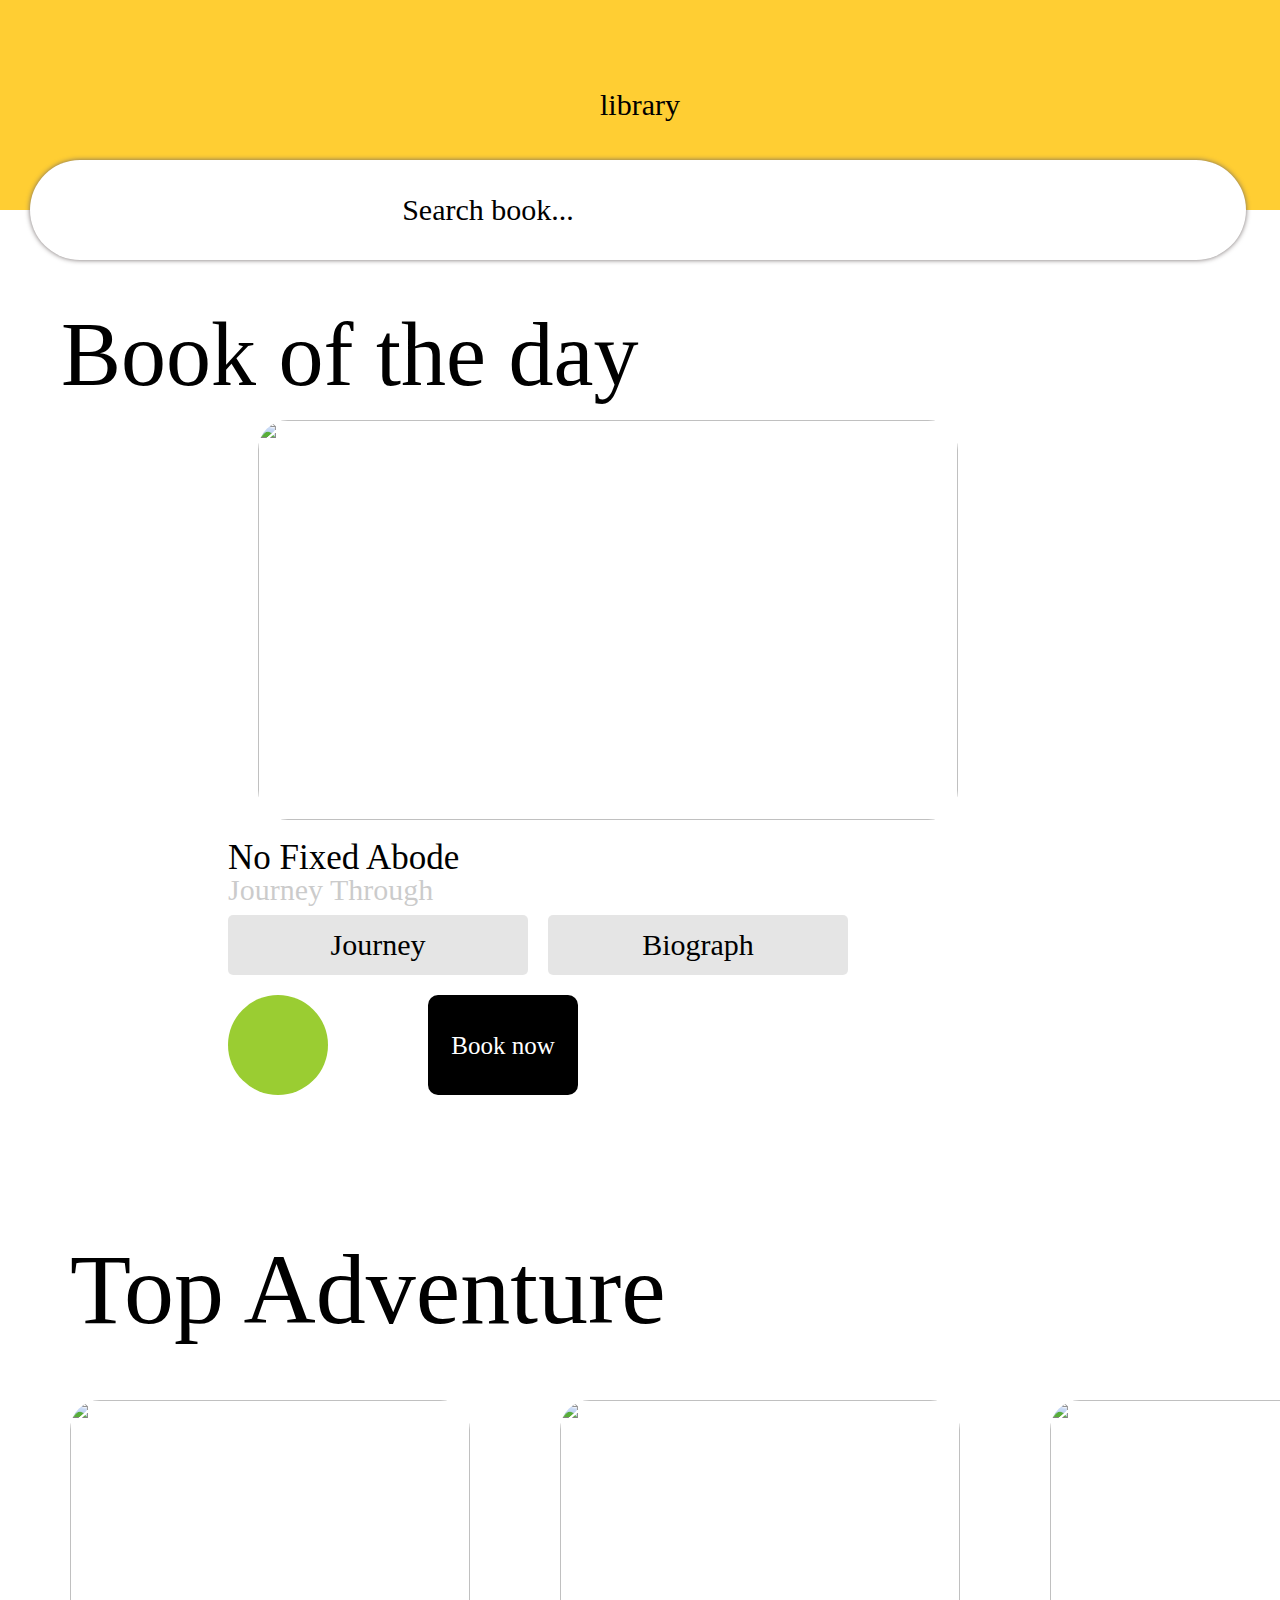
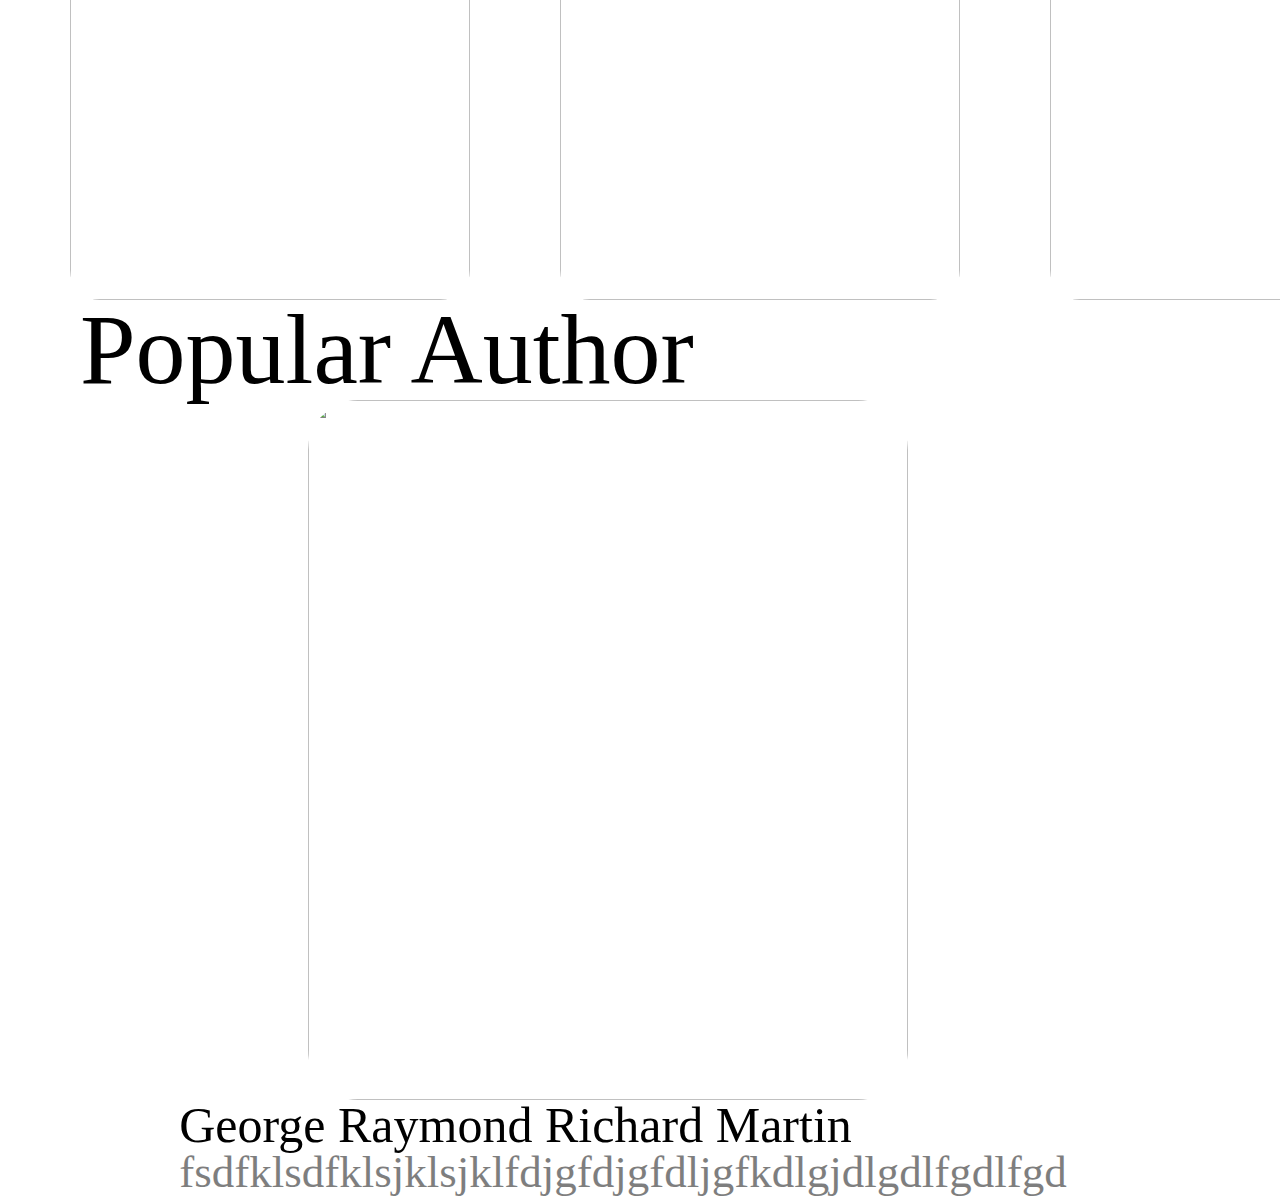
==== index.html @ fd479fc9 "Create_file" ====
<!DOCTYPE html>
<html lang="kr">
  <head>
    <meta charset="UTF-8" />
    <meta http-equiv="X-UA-Compatible" content="IE=edge" />
    <meta name="viewport" content="width=device-width, initial-scale=1.0" />
    <title>html cchall</title>
    <link rel="stylesheet" href="css/style.css" />
  </head>
  <body>
    <div class="top">
      <div class="top__li"><i class="fas fa-stream"></i></div>
      <div class="top__li"><span>library</span></div>
      <div class="top__li"><i class="fas fa-shopping-bag"></i></div>
    </div>
    <div class="search">
      <div class="search__icon"><span>Search book...</span></div>
      <div class="search__icon"><i class="fas fa-search"></i></div>
    </div>
    <div class="tod">
      <span><h3>Book of the day</h3></span>
      <div class="tod__book">
        <img
          src="https://encrypted-tbn0.gstatic.com/images?q=tbn:ANd9GcRNHQpoxnEa5grkEWmNdO9N95IiqUM8owM7dA&usqp=CAU"
          alt=""
        />
      </div>
      <div class="tod__ex">
        <div class="tod__ex__te">No Fixed Abode</div>
        <div class="tod__ex__ex">Journey Through</div>
        <div class="tod__ex__star">
          <i class="fas fa-star"></i>
          <i class="fas fa-star"></i>
          <i class="fas fa-star"></i>
          <i class="fas fa-star"></i>
          <i class="far fa-star"></i>
        </div>
        <div class="tod__ex__m">
          <div class="tod__ex__m__cat">
            <div>Journey</div>
          </div>
          <div class="tod__ex__m__cat">
            <div>Biograph</div>
          </div>
        </div>
        <div class="tod__ex__ma">
          <div class="tod__ex__ma__mark">
            <i class="fas fa-bookmark"></i>
          </div>
          <div class="tod__ex__ma__buy">
            <div>Book now</div>
          </div>
        </div>
      </div>
    </div>
    <div class="top-A">
      <div class="top-A__text">Top Adventure</div>
      <div class="top-A__book">
        <div class="top-A__book__b">
          <div class="top-A__book__b__li">
            <img
              src="C:\Users\lee\Desktop\html_chall\해리_포터와_죽음의_성물_2.jpg"
              alt=""
            />
          </div>
          <div class="top-A__star">
            <i class="fas fa-star"></i>
            <i class="fas fa-star"></i>
            <i class="fas fa-star"></i>
            <i class="fas fa-star"></i>
            <i class="far fa-star"></i>
          </div>
        </div>
        <div class="top-A__book__b">
          <div class="top-A__book__b__li">
            <img
              src="C:\Users\lee\Desktop\html_chall\9788983920942.jpg"
              alt=""
            />
          </div>
          <div class="top-A__star">
            <i class="fas fa-star"></i>
            <i class="fas fa-star"></i>
            <i class="fas fa-star"></i>
            <i class="fas fa-star"></i>
            <i class="far fa-star"></i>
          </div>
        </div>
        <div class="top-A__book__b">
          <div class="top-A__book__b__li">
            <img src="C:\Users\lee\Desktop\html_chall\코난.jpg" alt="" />
          </div>
          <div class="top-A__star">
            <i class="fas fa-star"></i>
            <i class="fas fa-star"></i>
            <i class="fas fa-star"></i>
            <i class="fas fa-star"></i>
            <i class="far fa-star"></i>
          </div>
        </div>
        <div class="top-A__book__b">
          <div class="top-A__book__b__li">
            <img src="C:\Users\lee\Desktop\html_chall\기억.jpg" alt="" />
          </div>
          <div class="top-A__star">
            <i class="fas fa-star"></i>
            <i class="fas fa-star"></i>
            <i class="fas fa-star"></i>
            <i class="fas fa-star"></i>
            <i class="far fa-star"></i>
          </div>
        </div>
      </div>
    </div>
    <div class="bottom">
      <div class="bottom__author">Popular Author</div>
      <div class="bottom__img">
        <img src="C:\Users\lee\Desktop\html_chall\케이.jpg" alt="" />
      </div>
      <div class="bottom__text">
        <div class="bottom__text__h1">George Raymond Richard Martin</div>
        <div class="bottom__text__h3">
          fsdfklsdfklsjklsjklfdjgfdjgfdljgfkdlgjdlgdlfgdlfgd
        </div>
      </div>
    </div>

    <script
      src="https://kit.fontawesome.com/6478f529f2.js"
      crossorigin="anonymous"
    ></script>
  </body>
</html>
---- css/style.css ----
@import "reset.css";
@import "top.css";

.top-A {
  display: flex;
  flex-direction: column;
  margin-left: 70px;
}
.top-A__text {
  font-size: 100px;
}
.top-A__book {
  margin-top: 60px;
  display: flex;
}
.top-A__book__b {
  display: flex;
  flex-direction: column;
  align-items: center;
}
.top-A__book__b__li {
  width: 400px;
  height: 500px;
  margin-right: 90px;
  border-radius: 30px;
}
.top-A__book__b__li img {
  width: 400px;
  height: 500px;
  border-radius: 30px;
}
.top-A__star {
  font-size: 50px;
  color: yellowgreen;
  margin-right: 90px;
}
.bottom {
  display: flex;
  justify-content: center;
  flex-wrap: wrap;
  width: 95%;
}
.bottom__author {
  width: 100%;
  font-size: 100px;
  margin-left: 80px;
}
.bottom__img {
  width: 600px;
  height: 700px;
}
.bottom__img img {
  width: 600px;
  height: 700px;
  border-radius: 50px;
}
.bottom__text {
  margin-left: 30px;
  display: flex;
  flex-direction: column;
}
.bottom__text__h1 {
  font-size: 50px;
}
.bottom__text__h3 {
  font-size: 45px;
  opacity: 0.5;
}
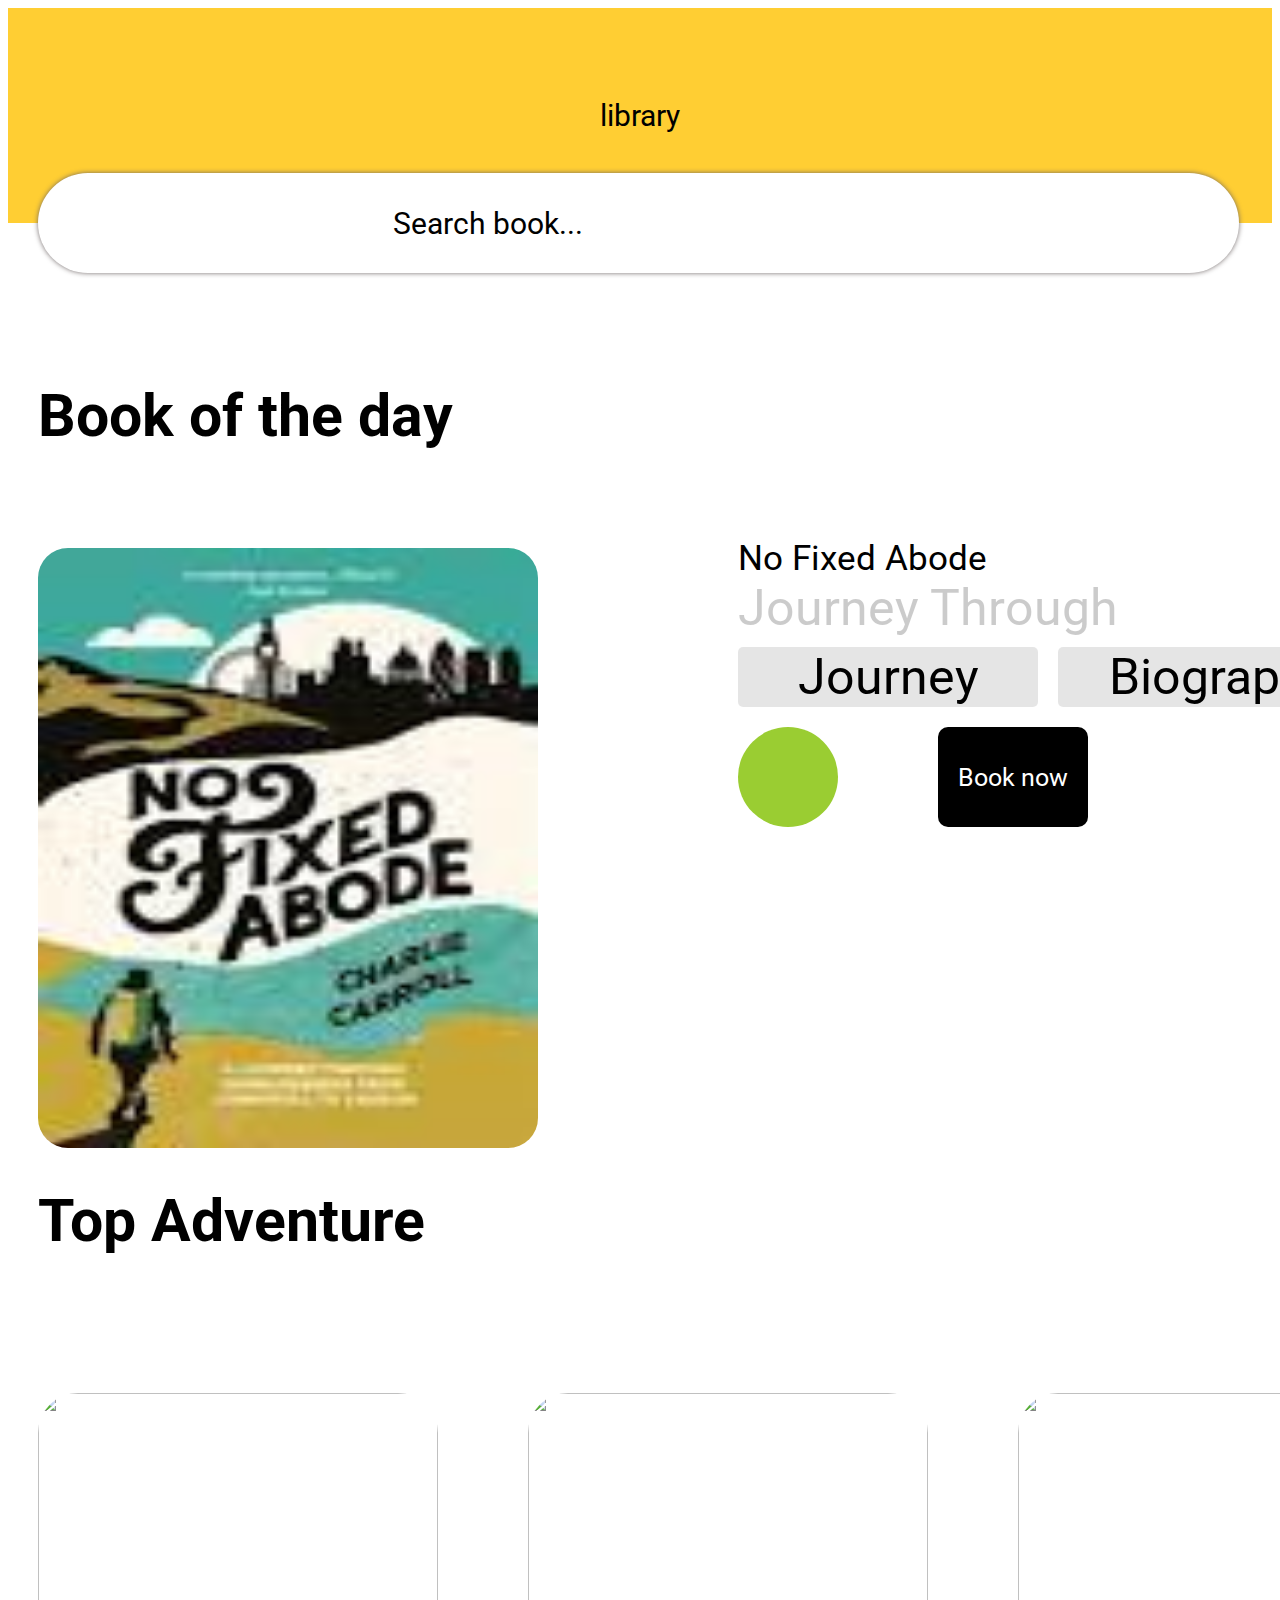
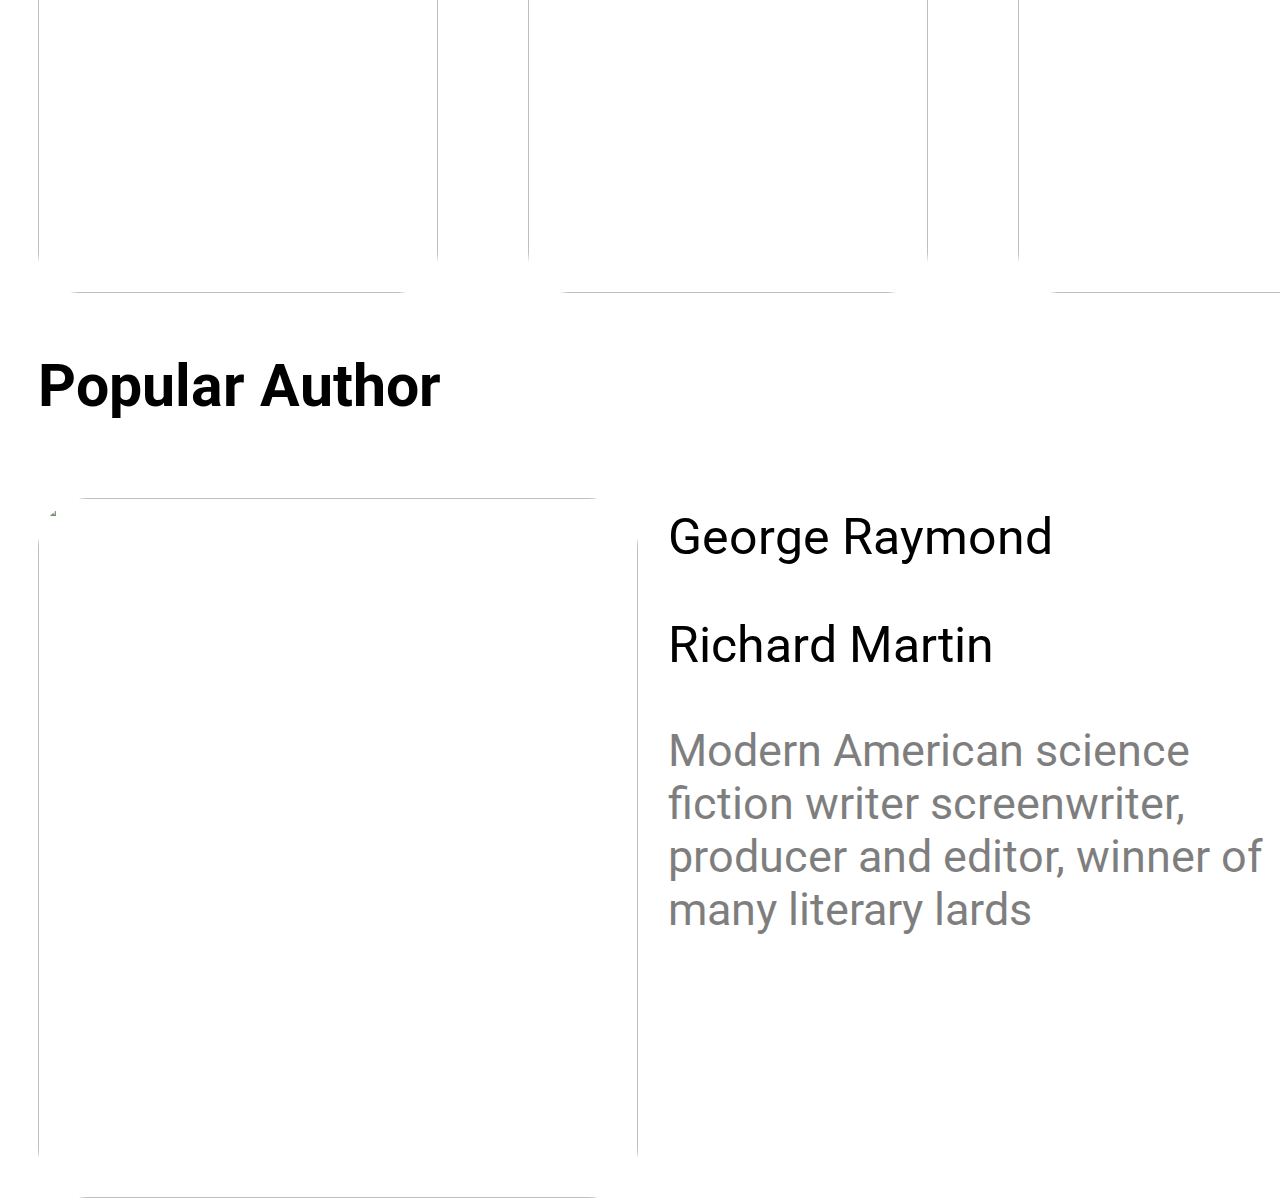
==== commit d8a34222: "Upload-file" ====
--- a/index.html
+++ b/index.html
@@ -17,11 +17,14 @@
       <div class="search__icon"><span>Search book...</span></div>
       <div class="search__icon"><i class="fas fa-search"></i></div>
     </div>
+    <div id="tod">
+      <span><h3>Book of the day</h3></span>
+    </div>
+
     <div class="tod">
-      <span><h3>Book of the day</h3></span>
       <div class="tod__book">
         <img
-          src="https://encrypted-tbn0.gstatic.com/images?q=tbn:ANd9GcRNHQpoxnEa5grkEWmNdO9N95IiqUM8owM7dA&usqp=CAU"
+          src="[data-uri]"
           alt=""
         />
       </div>
@@ -53,13 +56,15 @@
         </div>
       </div>
     </div>
+    <div id="top">
+      <h3>Top Adventure</h3>
+    </div>
     <div class="top-A">
-      <div class="top-A__text">Top Adventure</div>
       <div class="top-A__book">
         <div class="top-A__book__b">
           <div class="top-A__book__b__li">
             <img
-              src="C:\Users\lee\Desktop\html_chall\해리_포터와_죽음의_성물_2.jpg"
+              src="https://encrypted-tbn0.gstatic.com/images?q=tbn:ANd9GcS0JaaZ1Ub4_S17kpk6j7gogeroDowIHeVVKqrb9xuFKWtyrqYu"
               alt=""
             />
           </div>
@@ -74,7 +79,7 @@
         <div class="top-A__book__b">
           <div class="top-A__book__b__li">
             <img
-              src="C:\Users\lee\Desktop\html_chall\9788983920942.jpg"
+              src="https://w.namu.la/s/[base64]"
               alt=""
             />
           </div>
@@ -88,7 +93,10 @@
         </div>
         <div class="top-A__book__b">
           <div class="top-A__book__b__li">
-            <img src="C:\Users\lee\Desktop\html_chall\코난.jpg" alt="" />
+            <img
+              src="https://w.namu.la/s/13bbe9eef24249b767242e0c9449ead270d82fb3b19bb42d1e1526181ffd2c3e017b5d18b1d93523772c7f02afd8a23a25f61a793031c71f505e01f877d67a51578e66409b160e43a558c75fe1cfaacd93aec9b422e5e74afc3530d8c5007678"
+              alt=""
+            />
           </div>
           <div class="top-A__star">
             <i class="fas fa-star"></i>
@@ -100,7 +108,10 @@
         </div>
         <div class="top-A__book__b">
           <div class="top-A__book__b__li">
-            <img src="C:\Users\lee\Desktop\html_chall\기억.jpg" alt="" />
+            <img
+              src="https://w.namu.la/s/9c8aec62a38519acd62ce12f338b7101281dd9f3a4ad69b2ed8a3da4b23398d4b355e460b871c93ca2b1213aaef01faaeb8c114cd68f4c9ead671ea20614bf02e3f9f0506047c3c4ef89bdfde5497096c70635728d6c3aaf14f5cf9d6d3270af"
+              alt=""
+            />
           </div>
           <div class="top-A__star">
             <i class="fas fa-star"></i>
@@ -112,15 +123,24 @@
         </div>
       </div>
     </div>
+    <div id="bottom">
+      <h3>Popular Author</h3>
+    </div>
     <div class="bottom">
-      <div class="bottom__author">Popular Author</div>
       <div class="bottom__img">
-        <img src="C:\Users\lee\Desktop\html_chall\케이.jpg" alt="" />
+        <img
+          src="https://w.namu.la/s/[base64]"
+          alt=""
+        />
       </div>
       <div class="bottom__text">
-        <div class="bottom__text__h1">George Raymond Richard Martin</div>
+        <div class="bottom__text__h1">
+          George Raymond
+          <p>Richard Martin</p>
+        </div>
         <div class="bottom__text__h3">
-          fsdfklsdfklsjklsjklfdjgfdjgfdljgfkdlgjdlgdlfgdlfgd
+          Modern American science fiction writer screenwriter, producer and
+          editor, winner of many literary lards
         </div>
       </div>
     </div>
--- a/css/style.css
+++ b/css/style.css
@@ -1,10 +1,124 @@
-@import "reset.css";
-@import "top.css";
+@import url("https://fonts.googleapis.com/css2?family=Roboto:wght@700&display=swap");
 
+* {
+  box-sizing: border-box;
+  font-family: "Roboto", sans-serif;
+}
+.top {
+  display: flex;
+  justify-content: space-between;
+
+  font-size: 30px;
+  padding: 90px 30px;
+  background-color: #ffce33;
+}
+
+.search {
+  width: 95%;
+  height: 100px;
+  margin: 0 30px;
+  font-size: 30px;
+  background-color: white;
+  border-radius: 50px;
+  display: flex;
+  justify-content: center;
+  align-items: center;
+  position: relative;
+  top: -50px;
+  box-shadow: 0 0 5px 0 rgba(108, 99, 99, 0.95);
+}
+.search span {
+  margin-right: 300px;
+}
+#tod {
+  font-size: 50px;
+  margin-left: 30px;
+}
+.tod {
+  display: flex;
+
+  margin-left: 30px;
+}
+.tod span {
+  width: 100%;
+  margin-left: 61px;
+  font-size: 90px;
+}
+.tod__book,
+img {
+  height: 600px;
+  width: 500px;
+  border-radius: 30px;
+  margin-top: 20px;
+}
+
+.tod__ex {
+  height: 400px;
+  width: 800px;
+
+  margin-top: 30px;
+  font-size: 50px;
+  margin-left: 200px;
+}
+.tod__ex__te {
+  font-size: 35px;
+}
+.tod__ex__ex {
+  opacity: 0.2;
+}
+.tod__ex__star {
+  color: yellowgreen;
+}
+.tod__ex__m {
+  display: flex;
+  margin: 10px 0;
+}
+.tod__ex__m__cat {
+  width: 300px;
+  height: 60px;
+  display: flex;
+  justify-content: center;
+  align-items: center;
+  background-color: rgba(0, 0, 0, 0.1);
+  border-radius: 5px;
+  margin-right: 20px;
+}
+.tod__ex__ma {
+  display: flex;
+  justify-content: flex-start;
+  margin-top: 20px;
+}
+.tod__ex__ma__mark {
+  display: flex;
+  justify-content: center;
+  align-items: center;
+  height: 100px;
+  width: 100px;
+  border-radius: 50%;
+  background-color: yellowgreen;
+}
+.tod__ex__ma__buy {
+  display: flex;
+  justify-content: center;
+  align-items: center;
+  width: 150px;
+  height: 100px;
+  background-color: black;
+  color: white;
+  font-size: 25px;
+  border-radius: 10px;
+  margin-left: 100px;
+}
+
+#top,
+#bottom {
+  font-size: 50px;
+  margin-left: 30px;
+}
 .top-A {
   display: flex;
   flex-direction: column;
-  margin-left: 70px;
+  margin-left: 30px;
 }
 .top-A__text {
   font-size: 100px;
@@ -12,6 +126,7 @@
 .top-A__book {
   margin-top: 60px;
   display: flex;
+  overflow-x: visible;
 }
 .top-A__book__b {
   display: flex;
@@ -22,23 +137,22 @@
   width: 400px;
   height: 500px;
   margin-right: 90px;
-  border-radius: 30px;
+  border-radius: 40px;
 }
 .top-A__book__b__li img {
   width: 400px;
   height: 500px;
-  border-radius: 30px;
+  border-radius: 40px;
 }
 .top-A__star {
   font-size: 50px;
   color: yellowgreen;
   margin-right: 90px;
+  margin-top: 20px;
 }
 .bottom {
   display: flex;
-  justify-content: center;
-  flex-wrap: wrap;
-  width: 95%;
+  margin-left: 30px;
 }
 .bottom__author {
   width: 100%;
@@ -56,13 +170,16 @@
 }
 .bottom__text {
   margin-left: 30px;
+  margin-top: 30px;
   display: flex;
   flex-direction: column;
 }
 .bottom__text__h1 {
   font-size: 50px;
+  text-align: start;
 }
 .bottom__text__h3 {
+  text-align: start;
   font-size: 45px;
   opacity: 0.5;
 }
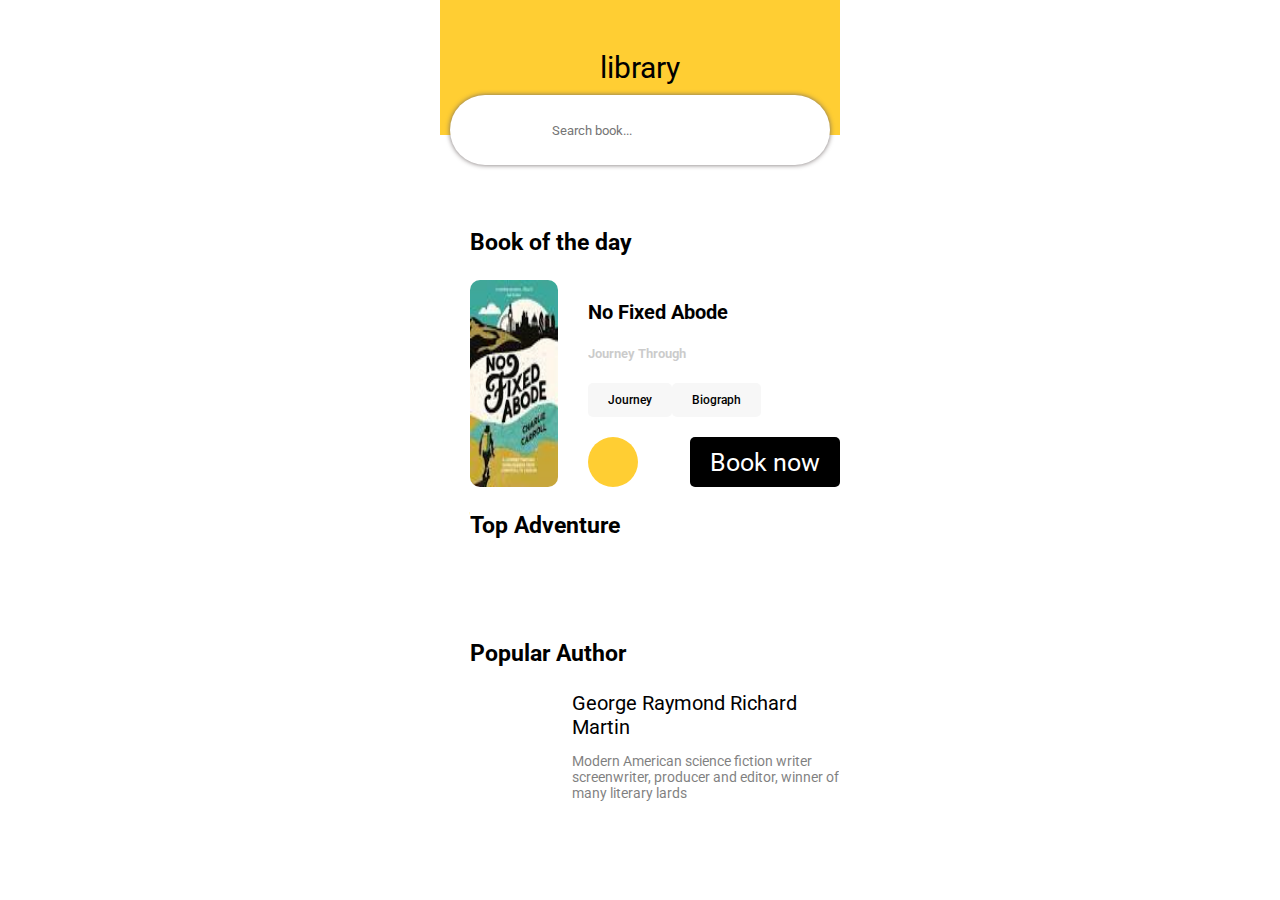
==== commit 1053a228: "Update_file" ====
--- a/index.html
+++ b/index.html
@@ -8,143 +8,142 @@
     <link rel="stylesheet" href="css/style.css" />
   </head>
   <body>
-    <div class="top">
-      <div class="top__li"><i class="fas fa-stream"></i></div>
-      <div class="top__li"><span>library</span></div>
-      <div class="top__li"><i class="fas fa-shopping-bag"></i></div>
-    </div>
-    <div class="search">
-      <div class="search__icon"><span>Search book...</span></div>
-      <div class="search__icon"><i class="fas fa-search"></i></div>
-    </div>
-    <div id="tod">
-      <span><h3>Book of the day</h3></span>
-    </div>
+    <article>
+      <div class="top">
+        <div class="top__li"><i class="fas fa-stream"></i></div>
+        <div class="top__li"><span>library</span></div>
+        <div class="top__li"><i class="fas fa-shopping-bag"></i></div>
+      </div>
+      <div class="search">
+        <input type="text " placeholder="Search book..." />
+        <div class="search__icon"><i class="fas fa-search"></i></div>
+      </div>
+      <div id="tod">
+        <h3>Book of the day</h3>
+      </div>
 
-    <div class="tod">
-      <div class="tod__book">
+      <div class="tod">
         <img
           src="[data-uri]"
           alt=""
+          class="tod__book"
         />
-      </div>
-      <div class="tod__ex">
-        <div class="tod__ex__te">No Fixed Abode</div>
-        <div class="tod__ex__ex">Journey Through</div>
-        <div class="tod__ex__star">
-          <i class="fas fa-star"></i>
-          <i class="fas fa-star"></i>
-          <i class="fas fa-star"></i>
-          <i class="fas fa-star"></i>
-          <i class="far fa-star"></i>
-        </div>
-        <div class="tod__ex__m">
-          <div class="tod__ex__m__cat">
-            <div>Journey</div>
-          </div>
-          <div class="tod__ex__m__cat">
-            <div>Biograph</div>
-          </div>
-        </div>
-        <div class="tod__ex__ma">
-          <div class="tod__ex__ma__mark">
-            <i class="fas fa-bookmark"></i>
-          </div>
-          <div class="tod__ex__ma__buy">
-            <div>Book now</div>
-          </div>
-        </div>
-      </div>
-    </div>
-    <div id="top">
-      <h3>Top Adventure</h3>
-    </div>
-    <div class="top-A">
-      <div class="top-A__book">
-        <div class="top-A__book__b">
-          <div class="top-A__book__b__li">
-            <img
-              src="https://encrypted-tbn0.gstatic.com/images?q=tbn:ANd9GcS0JaaZ1Ub4_S17kpk6j7gogeroDowIHeVVKqrb9xuFKWtyrqYu"
-              alt=""
-            />
-          </div>
-          <div class="top-A__star">
+
+        <div class="tod__ex">
+          <h3 class="tod__ex__te">No Fixed Abode</h3>
+          <h5 class="tod__ex__ex">Journey Through</h5>
+          <div class="tod__ex__star">
             <i class="fas fa-star"></i>
             <i class="fas fa-star"></i>
             <i class="fas fa-star"></i>
             <i class="fas fa-star"></i>
             <i class="far fa-star"></i>
           </div>
-        </div>
-        <div class="top-A__book__b">
-          <div class="top-A__book__b__li">
-            <img
-              src="https://w.namu.la/s/[base64]"
-              alt=""
-            />
+          <div class="tod__ex__m">
+            <div class="tod__ex__m__cat">
+              <div>Journey</div>
+            </div>
+            <div class="tod__ex__m__cat">
+              <div>Biograph</div>
+            </div>
           </div>
-          <div class="top-A__star">
-            <i class="fas fa-star"></i>
-            <i class="fas fa-star"></i>
-            <i class="fas fa-star"></i>
-            <i class="fas fa-star"></i>
-            <i class="far fa-star"></i>
-          </div>
-        </div>
-        <div class="top-A__book__b">
-          <div class="top-A__book__b__li">
-            <img
-              src="https://w.namu.la/s/13bbe9eef24249b767242e0c9449ead270d82fb3b19bb42d1e1526181ffd2c3e017b5d18b1d93523772c7f02afd8a23a25f61a793031c71f505e01f877d67a51578e66409b160e43a558c75fe1cfaacd93aec9b422e5e74afc3530d8c5007678"
-              alt=""
-            />
-          </div>
-          <div class="top-A__star">
-            <i class="fas fa-star"></i>
-            <i class="fas fa-star"></i>
-            <i class="fas fa-star"></i>
-            <i class="fas fa-star"></i>
-            <i class="far fa-star"></i>
-          </div>
-        </div>
-        <div class="top-A__book__b">
-          <div class="top-A__book__b__li">
-            <img
-              src="https://w.namu.la/s/9c8aec62a38519acd62ce12f338b7101281dd9f3a4ad69b2ed8a3da4b23398d4b355e460b871c93ca2b1213aaef01faaeb8c114cd68f4c9ead671ea20614bf02e3f9f0506047c3c4ef89bdfde5497096c70635728d6c3aaf14f5cf9d6d3270af"
-              alt=""
-            />
-          </div>
-          <div class="top-A__star">
-            <i class="fas fa-star"></i>
-            <i class="fas fa-star"></i>
-            <i class="fas fa-star"></i>
-            <i class="fas fa-star"></i>
-            <i class="far fa-star"></i>
+          <div class="tod__ex__ma">
+            <div class="tod__ex__ma__mark">
+              <i class="fas fa-bookmark"></i>
+            </div>
+            <div class="tod__ex__ma__buy">
+              <div>Book now</div>
+            </div>
           </div>
         </div>
       </div>
-    </div>
-    <div id="bottom">
-      <h3>Popular Author</h3>
-    </div>
-    <div class="bottom">
-      <div class="bottom__img">
+      <div id="top">
+        <h3>Top Adventure</h3>
+      </div>
+      <div class="top-A">
+        <div class="top-A__book">
+          <div class="top-A__book__b">
+            <img
+              src="https://encrypted-tbn0.gstatic.com/images?q=tbn:ANd9GcS0JaaZ1Ub4_S17kpk6j7gogeroDowIHeVVKqrb9xuFKWtyrqYu"
+              alt=""
+            />
+
+            <div class="top-A__star">
+              <i class="fas fa-star"></i>
+              <i class="fas fa-star"></i>
+              <i class="fas fa-star"></i>
+              <i class="fas fa-star"></i>
+              <i class="far fa-star"></i>
+            </div>
+          </div>
+          <div class="top-A__book__b">
+            <div class="top-A__book__b__li">
+              <img
+                src="https://encrypted-tbn0.gstatic.com/images?q=tbn:ANd9GcS0JaaZ1Ub4_S17kpk6j7gogeroDowIHeVVKqrb9xuFKWtyrqYu"
+                alt=""
+                4e02f55d89b1
+              />
+            </div>
+            <div class="top-A__star">
+              <i class="fas fa-star"></i>
+              <i class="fas fa-star"></i>
+              <i class="fas fa-star"></i>
+              <i class="fas fa-star"></i>
+              <i class="far fa-star"></i>
+            </div>
+          </div>
+          <div class="top-A__book__b">
+            <div class="top-A__book__b__li">
+              <img
+                src="https://encrypted-tbn0.gstatic.com/images?q=tbn:ANd9GcS0JaaZ1Ub4_S17kpk6j7gogeroDowIHeVVKqrb9xuFKWtyrqYu"
+                alt=""
+              />
+            </div>
+            <div class="top-A__star">
+              <i class="fas fa-star"></i>
+              <i class="fas fa-star"></i>
+              <i class="fas fa-star"></i>
+              <i class="fas fa-star"></i>
+              <i class="far fa-star"></i>
+            </div>
+          </div>
+          <div class="top-A__book__b">
+            <div class="top-A__book__b__li">
+              <img
+                src="https://encrypted-tbn0.gstatic.com/images?q=tbn:ANd9GcS0JaaZ1Ub4_S17kpk6j7gogeroDowIHeVVKqrb9xuFKWtyrqYu"
+                alt=""
+              />
+            </div>
+            <div class="top-A__star">
+              <i class="fas fa-star"></i>
+              <i class="fas fa-star"></i>
+              <i class="fas fa-star"></i>
+              <i class="fas fa-star"></i>
+              <i class="far fa-star"></i>
+            </div>
+          </div>
+        </div>
+      </div>
+      <div id="bottom">
+        <h3>Popular Author</h3>
+      </div>
+      <div class="bottom">
         <img
           src="https://w.namu.la/s/[base64]"
           alt=""
         />
-      </div>
-      <div class="bottom__text">
-        <div class="bottom__text__h1">
-          George Raymond
-          <p>Richard Martin</p>
-        </div>
-        <div class="bottom__text__h3">
-          Modern American science fiction writer screenwriter, producer and
-          editor, winner of many literary lards
+
+        <div class="bottom__text">
+          <div class="bottom__text__h1">George Raymond Richard Martin</div>
+          <div class="bottom__text__h3">
+            <p>
+              Modern American science fiction writer screenwriter, producer and
+              editor, winner of many literary lards
+            </p>
+          </div>
         </div>
       </div>
-    </div>
-
+    </article>
     <script
       src="https://kit.fontawesome.com/6478f529f2.js"
       crossorigin="anonymous"
--- a/css/style.css
+++ b/css/style.css
@@ -4,34 +4,40 @@
   box-sizing: border-box;
   font-family: "Roboto", sans-serif;
 }
+body {
+  max-width: 400px;
+  margin: 0 auto;
+  border-radius: 10px;
+}
 .top {
   display: flex;
   justify-content: space-between;
 
   font-size: 30px;
-  padding: 90px 30px;
+  padding: 50px 30px;
   background-color: #ffce33;
 }
 
 .search {
   width: 95%;
-  height: 100px;
-  margin: 0 30px;
-  font-size: 30px;
+  height: 70px;
+  margin: 0 auto;
+  font-size: 10px;
   background-color: white;
   border-radius: 50px;
   display: flex;
   justify-content: center;
   align-items: center;
   position: relative;
-  top: -50px;
+  top: -40px;
   box-shadow: 0 0 5px 0 rgba(108, 99, 99, 0.95);
 }
-.search span {
-  margin-right: 300px;
+input {
+  border: none;
+  padding: 0 100px;
 }
 #tod {
-  font-size: 50px;
+  font-size: 20px;
   margin-left: 30px;
 }
 .tod {
@@ -39,29 +45,18 @@
 
   margin-left: 30px;
 }
-.tod span {
-  width: 100%;
-  margin-left: 61px;
-  font-size: 90px;
-}
-.tod__book,
-img {
-  height: 600px;
-  width: 500px;
-  border-radius: 30px;
-  margin-top: 20px;
+
+.tod__book {
+  width: 130px;
+  margin-right: 30px;
+  border-radius: 10px;
 }
 
 .tod__ex {
-  height: 400px;
-  width: 800px;
-
-  margin-top: 30px;
-  font-size: 50px;
-  margin-left: 200px;
+  width: 100%;
 }
 .tod__ex__te {
-  font-size: 35px;
+  font-size: 20px;
 }
 .tod__ex__ex {
   opacity: 0.2;
@@ -74,112 +69,88 @@
   margin: 10px 0;
 }
 .tod__ex__m__cat {
-  width: 300px;
-  height: 60px;
+  background: #f7f7f7;
+  font-size: 12px;
+  font-weight: 500;
+  padding: 10px 20px;
+  display: block;
+  border-radius: 5px;
+}
+.tod__ex__ma {
+  display: flex;
+  justify-content: space-between;
+  margin-top: 20px;
+}
+.tod__ex__ma__mark {
+  width: 50px;
+  height: 50px;
+  border-radius: 50%;
   display: flex;
   justify-content: center;
   align-items: center;
-  background-color: rgba(0, 0, 0, 0.1);
-  border-radius: 5px;
-  margin-right: 20px;
-}
-.tod__ex__ma {
-  display: flex;
-  justify-content: flex-start;
-  margin-top: 20px;
-}
-.tod__ex__ma__mark {
-  display: flex;
-  justify-content: center;
-  align-items: center;
-  height: 100px;
-  width: 100px;
-  border-radius: 50%;
-  background-color: yellowgreen;
+  margin-right: 30px;
+  background-color: #ffce33;
 }
 .tod__ex__ma__buy {
   display: flex;
   justify-content: center;
   align-items: center;
   width: 150px;
-  height: 100px;
+
   background-color: black;
   color: white;
   font-size: 25px;
-  border-radius: 10px;
-  margin-left: 100px;
+  border-radius: 5px;
 }
 
 #top,
 #bottom {
-  font-size: 50px;
+  font-size: 20px;
   margin-left: 30px;
 }
-.top-A {
+
+.top-A__book {
   display: flex;
-  flex-direction: column;
+  overflow-x: scroll;
+  padding-bottom: 15px;
   margin-left: 30px;
 }
-.top-A__text {
-  font-size: 100px;
+.top-A__book__b {
+  margin-right: 20px;
 }
-.top-A__book {
-  margin-top: 60px;
-  display: flex;
-  overflow-x: visible;
+.top-A__book__b img {
+  width: 70px;
+  margin-right: 20px;
+  border-radius: 3px;
 }
-.top-A__book__b {
-  display: flex;
-  flex-direction: column;
-  align-items: center;
-}
-.top-A__book__b__li {
-  width: 400px;
-  height: 500px;
-  margin-right: 90px;
-  border-radius: 40px;
-}
-.top-A__book__b__li img {
-  width: 400px;
-  height: 500px;
-  border-radius: 40px;
-}
+
 .top-A__star {
-  font-size: 50px;
+  font-size: 8px;
   color: yellowgreen;
-  margin-right: 90px;
   margin-top: 20px;
+  text-align: center;
+  display: block;
 }
 .bottom {
   display: flex;
   margin-left: 30px;
+  height: 200px;
 }
-.bottom__author {
-  width: 100%;
-  font-size: 100px;
-  margin-left: 80px;
-}
-.bottom__img {
-  width: 600px;
-  height: 700px;
-}
-.bottom__img img {
-  width: 600px;
-  height: 700px;
-  border-radius: 50px;
+
+.bottom img {
+  width: 168px;
+
+  border-radius: 20px;
 }
 .bottom__text {
   margin-left: 30px;
-  margin-top: 30px;
-  display: flex;
-  flex-direction: column;
 }
 .bottom__text__h1 {
-  font-size: 50px;
+  font-size: 20px;
   text-align: start;
 }
 .bottom__text__h3 {
   text-align: start;
-  font-size: 45px;
+  font-size: 14px;
   opacity: 0.5;
 }
